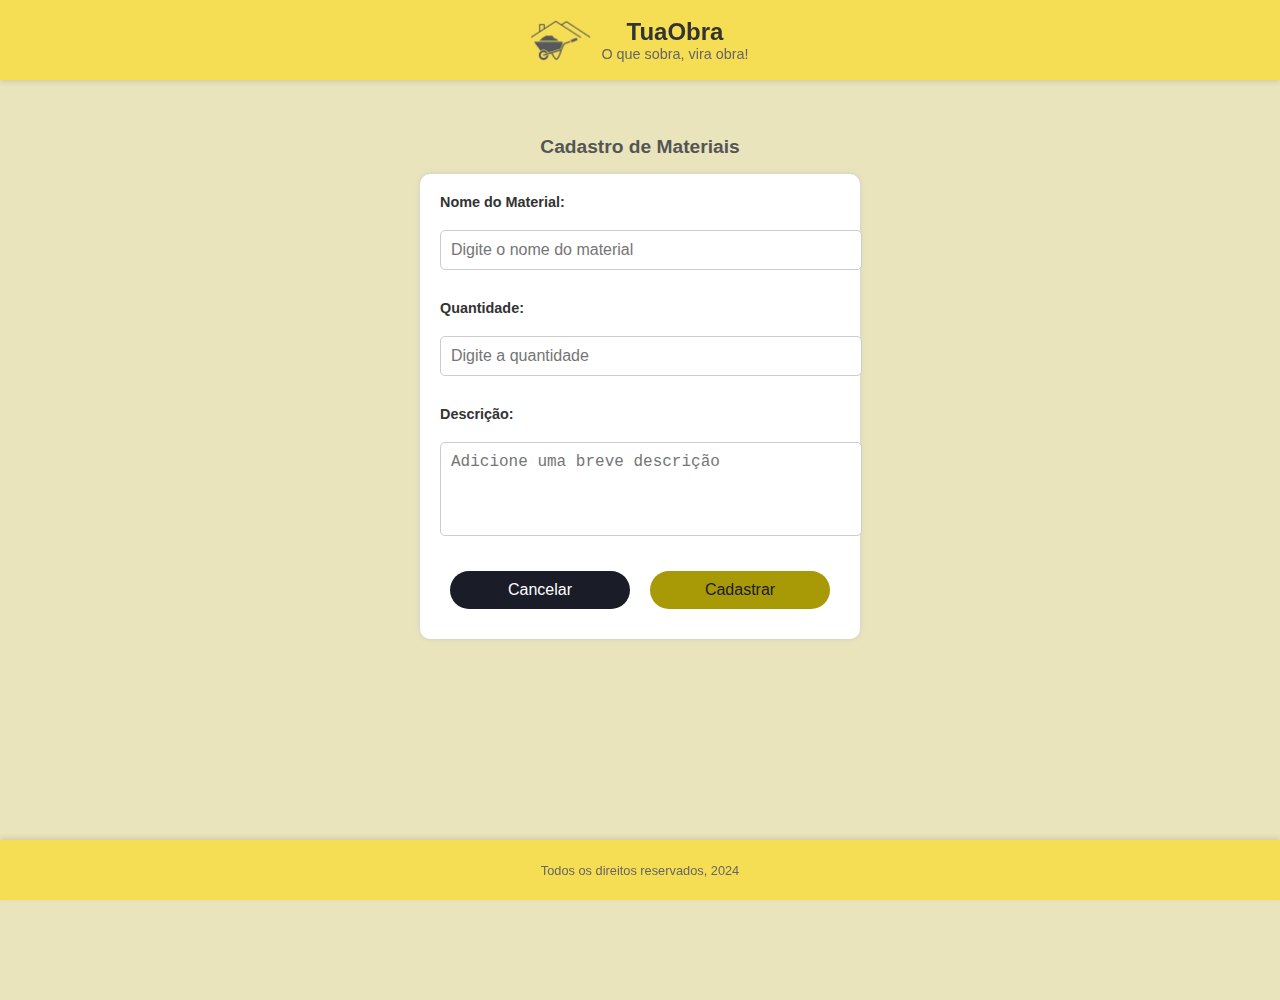
==== cadastroMateriais.html @ 5acc0a6b "Add files via upload" ====
<!DOCTYPE html>
<html lang="pt-BR">
<head>
    <meta charset="UTF-8">
    <meta name="viewport" content="width=device-width, initial-scale=1.0">
    <title>Cadastro de Materiais</title>
    <link rel="stylesheet" href="./css/styles.css">
</head>
<body>
    <header class="header">
        <div class="logo-container">
            <img src="./img/Sem_título-removebg-preview.png" alt="Logo TuaObra" class="logo">
        </div>
        <div class="header-title">
            <h1>TuaObra</h1>
            <p>O que sobra, vira obra!</p>
        </div>
        
    </header>

    <section class="cadastro-section">
        <h2>Cadastro de Materiais</h2>
        <form class="cadastro-form">
            <label for="nome-material">Nome do Material:</label>
            <input type="text" id="nome-material" placeholder="Digite o nome do material" required>

            <label for="quantidade">Quantidade:</label>
            <input type="number" id="quantidade" placeholder="Digite a quantidade" min="1" required>

            <label for="descricao">Descrição:</label>
            <textarea id="descricao" rows="4" placeholder="Adicione uma breve descrição" required></textarea>

            <div class="btn-group">
                <button type="reset" class="btn-cancelar">Cancelar</button>
                <button type="submit" class="btn-enviar">Cadastrar</button>
            </div>
        </form>
    </section>

    <footer class="footer">
        <p>Todos os direitos reservados, 2024</p>
    </footer>
</body>
</html>
---- css/styles.css ----
html, body {
    width: 100%;
    height: 100%;
    margin: 0;
    padding: 0;
    font-family: Arial, sans-serif;
    background-color: #E9E4BB;
    color: #333;
}


.header {
    position: fixed; 
    top: 0;
    left: 0;
    width: 100%;
    height: 80px; 
    background-color: #F5DD54;
    text-align: center;
    display: flex;
    align-items: center;
    justify-content: center;
    box-shadow: 0 2px 5px rgba(0, 0, 0, 0.1); 
    z-index: 1000; 
}

.header .logo {
    width: 60px;
    height: auto;
    margin-right: 10px;
}

.header h1 {
    font-size: 1.5rem;
    margin: 0;
}

.header p {
    font-size: 0.9rem;
    color: #666;
    margin: 0;
}


section {
    margin-top: 100px; 
    padding: 20px;
    text-align: center;
}

.content {
    padding: 20px;
}

h2 {
    font-size: 1.2rem;
    color: #555;
}

p {
    margin: 10px 0;
}

#btnDoar{
    background-color: #1A1C27;
    color: #A89907;
}

#btnReceber{
    margin-top: 5%;
    background-color: #1A1C27;
    color: #A89907;
}
#botao-login{
    margin-top: 7%;
}
button {
    background-color: #333;
    color: #A89907; 
    padding: 10px;
    border: none;
    border-radius: 5px;
    width: 100%;
    font-size: 1rem;
    cursor: pointer;
}

button:hover {
    background-color: #444;
}

form {
    display: flex;
    flex-direction: column;
}

form label {
    font-size: 0.9rem;
    margin-bottom: 5px;
}

form input {
    margin-bottom: 15px;
    padding: 10px;
    font-size: 0.9rem;
    border: 1px solid #ccc;
    border-radius: 5px;
    width: 100%;
}

form button {
    margin-top: 10px;
}

.buttons {
    display: flex;
    justify-content: space-between;
}

.buttons button {
    width: 48%;
}

footer {
    position: fixed; 
    bottom: 0;
    left: 0;
    width: 100%;
    height: 60px; 
    background-color: #F5DD54;
    text-align: center;
    display: flex;
    align-items: center;
    justify-content: center;
    font-size: 0.8rem;
    color: #666;
    box-shadow: 0 -2px 5px rgba(0, 0, 0, 0.1); 
}


footer p {
    margin: 0;
}

.welcome-section,
.materials-section,
.carousel-section {
    text-align: center;
    margin-top: 100px;
    padding: 20px;
}
.materials-list{
    list-style: none;
}

.welcome-section button,
.btn-cancelar,
.btn-enviar {
    background-color: #1A1C27;
    color: #A89907;
    border: none;
    border-radius: 30px;
    padding: 10px;
    margin: 10px;
    font-size: 1.2rem;
    width: 80%;
}

.indicators .circle,
.carousel-indicators .circle {
    display: inline-block;
    width: 10px;
    height: 10px;
    border-radius: 50%;
    background-color: #ccc;
    margin: 5px;
}

.circle.active {
    background-color: #333;
}


.carousel-container {
    display: flex;
    overflow-x: auto;
}


.cadastro-section {
    margin-top: 100px;
    padding: 20px;
    text-align: center;
}

.cadastro-form {
    display: flex;
    flex-direction: column;
    gap: 15px;
    max-width: 400px;
    margin: 0 auto;
    background-color: #fff;
    padding: 20px;
    border-radius: 10px;
    box-shadow: 0px 0px 5px #ccc;
}

.cadastro-form label {
    font-weight: bold;
    text-align: left;
}

.cadastro-form input,
.cadastro-form textarea {
    width: 100%;
    padding: 10px;
    border: 1px solid #ccc;
    border-radius: 5px;
    font-size: 1rem;
}

.cadastro-form textarea {
    resize: none;
}

.btn-group {
    display: flex;
    justify-content: space-between;
    margin-top: 10px;
}

.btn-cancelar,
.btn-enviar {
    width: 48%;
    padding: 10px;
    font-size: 1rem;
    border: none;
    border-radius: 30px;
    cursor: pointer;
}

.btn-cancelar {
    background-color: #1A1C27;
    color: #fff;
}

.btn-enviar {
    background-color: #A89907;
    color: #1A1C27;
}

.carousel-item {
    min-width: 250px;
    margin: 10px;
    background-color: #fff;
    padding: 20px;
    border-radius: 10px;
    box-shadow: 0px 0px 5px #ccc;
}

@media screen and  (max-width:414px){

    html, body {
        width: 100%;
        height: 100%;
        font-family: Arial, sans-serif;
        margin: 0;
        padding: 0;
        background-color: #E9E4BB;
        color: #565A5B;
        font-size: 16px;
        line-height: 1.5;
    }
    
    .header {
        text-align: center;
        background-color: #F5DD54;
        height: 5%;
    }

    .header .logo {
        width: 60px;
        height: auto;
    }
    
    .header h1 {
        margin: 5px 0;
        font-size: 1.5rem;
        color: #565A5B;
    }
    
    .header p {
        font-size: 0.9rem;
        color: #565A5B;
    }
    
    .quem-somos {
        background-color: #e9e4bb;
        text-align: center;
    }
    
    .quem-somos h2 {
        font-size: 2.5em;
        margin-bottom: 20px;
        color: #565A5B;
    }
    
    .quem-somos p {
        font-size: 1.2em;
        max-width: 800px;
        color: #565A5B;
        
    }
    
    
    .inscricao {
        padding: 40px 20px;
        text-align: center;
        background-color: #e9e4bb;
    }
    
    .inscricao h2 {
        font-size: 2.5em;
        margin-bottom: 20px;
    }
    
    .inscricao p {
        font-size: 1.2em;
    }
    
    .btn-inscrever {
        border-radius: 30px;
        margin-bottom: 100%;
        background-color: #1A1C27;
        color: #A89907;
        
    }
    #btnCadastro{
        border-radius: 30px;
        margin-bottom: 100%;
        background-color: #1A1C27;
        color: #A89907;
    }
    .logo{
        width: 40%;
        height: 40%;
    }
    .inscricao p {
        font-size: 1.2em;
    }
    
    .btn-inscrever {
        border-radius: 30px;
        margin-bottom: 100%;
        background-color: #1A1C27;
        color: #A89907;
    }
    .logo{
        width: 40%;
        height: 40%;
    }
    .bemVindo{
        position: absolute;
        top: 85%;
        left: 5%;
        font-size: 25px;
    }
    .bemVindo p{
        position: absolute;
        top: 120%;
        left: 100%;
    }

    .footer{
        font-size: 10px;
        position: absolute;
        left: 5%;
        top: 200%;
    }
    #btnDoar{
        position: absolute;
        border-radius: 30px;
        margin-bottom: 100%;
        background-color: #1A1C27;
        color: #A89907;
        top: 95%;
        left: 25%;
        width: 50%;

    }

    #btnReceber{
        position: absolute;
        border-radius: 30px;
        margin-bottom: 100%;
        background-color: #1A1C27;
        color: #A89907;
        top: 165%;
        left: 25%;
        width: 50%;
    }

    #h1BemVindo{
        position: absolute;
        top: 70%;
        left: 30%;
    }

    #LogoBV{
        position: absolute;
        top: 130%;
        left: 25%;

    }

    #LogoBV p{
        position: absolute;
        top: 125%;
        left: 5%;
        font-size: large;
        font-family: Arial, sans-serif;
        color: #565A5B;

    }

    

}
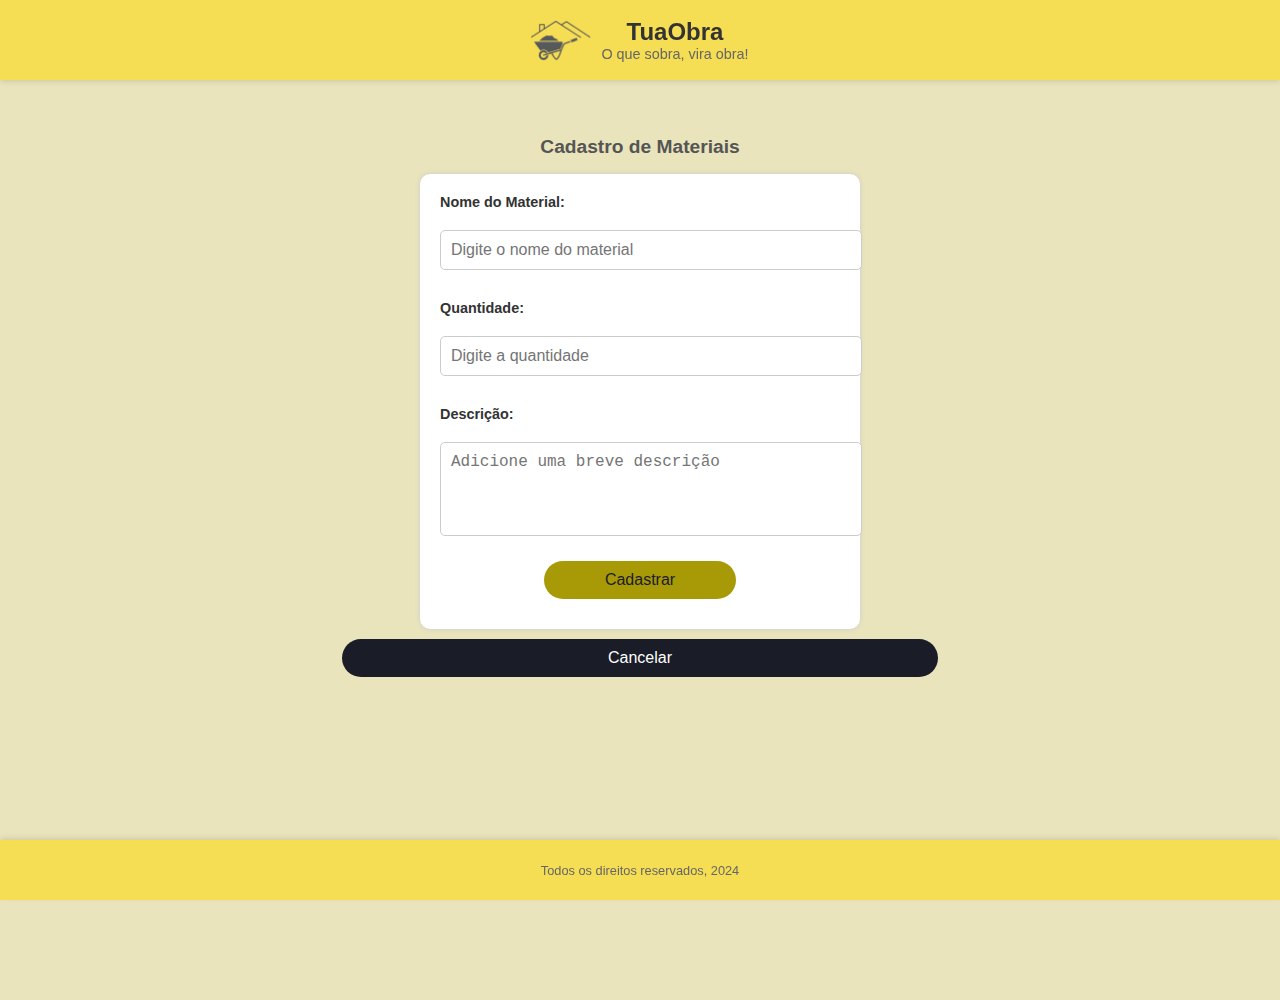
==== commit b23706af: "Add files via upload" ====
--- a/cadastroMateriais.html
+++ b/cadastroMateriais.html
@@ -29,12 +29,15 @@
 
             <label for="descricao">Descrição:</label>
             <textarea id="descricao" rows="4" placeholder="Adicione uma breve descrição" required></textarea>
+            <a href="./bemVindo.html">
+                <button type="submit" class="btn-enviar">Cadastrar</button>
+                </a>
+        </form>
+       
+            <a href="./bemVindo.html">
+            <button type="reset" class="btn-cancelar">Cancelar</button>
+            </a>
 
-            <div class="btn-group">
-                <button type="reset" class="btn-cancelar">Cancelar</button>
-                <button type="submit" class="btn-enviar">Cadastrar</button>
-            </div>
-        </form>
     </section>
 
     <footer class="footer">
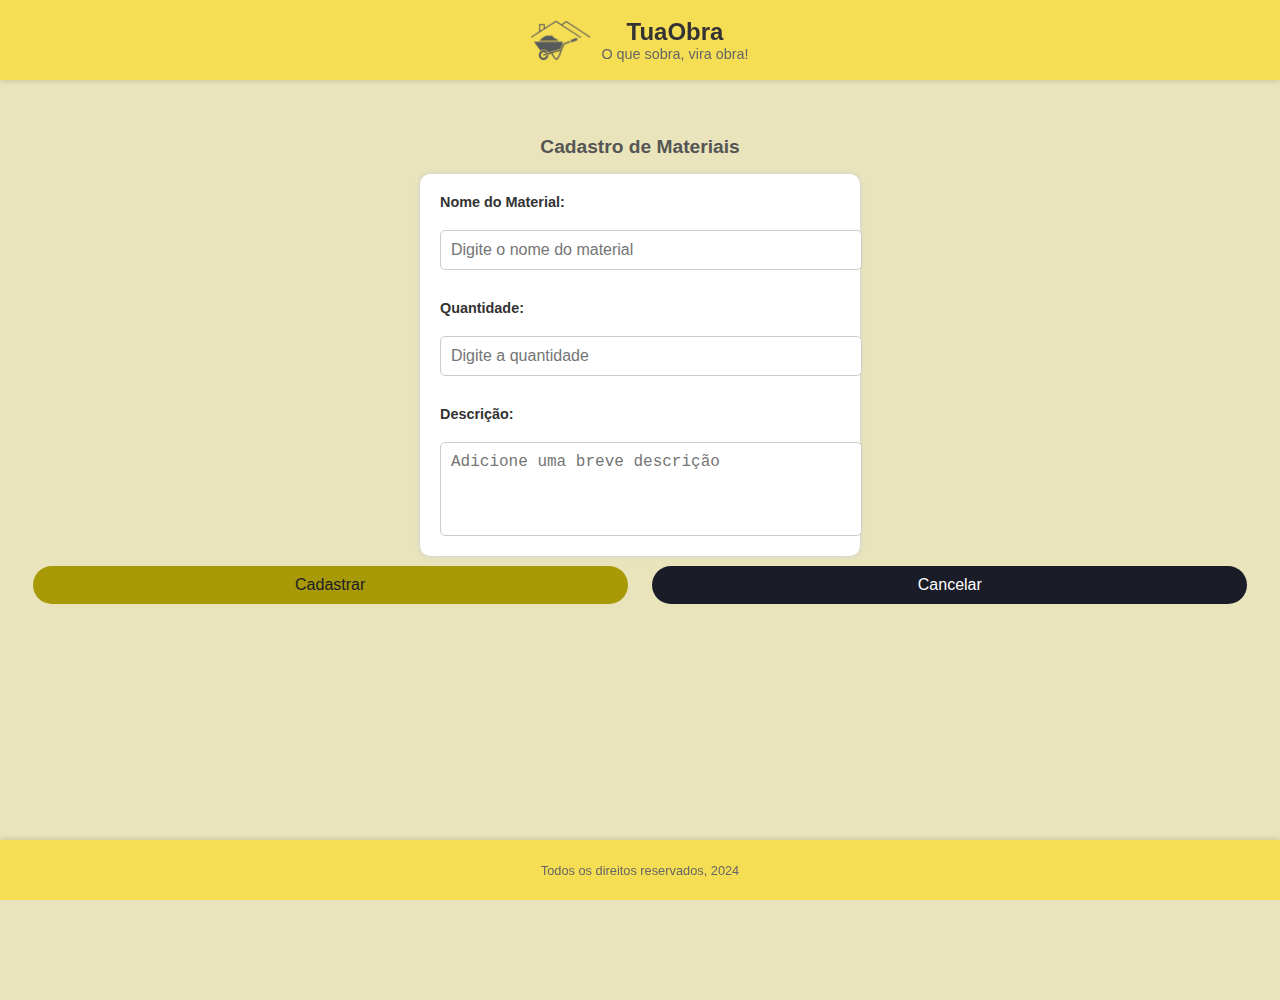
==== commit 47446ee4: "Add files via upload" ====
--- a/cadastroMateriais.html
+++ b/cadastroMateriais.html
@@ -15,7 +15,6 @@
             <h1>TuaObra</h1>
             <p>O que sobra, vira obra!</p>
         </div>
-        
     </header>
 
     <section class="cadastro-section">
@@ -29,15 +28,12 @@
 
             <label for="descricao">Descrição:</label>
             <textarea id="descricao" rows="4" placeholder="Adicione uma breve descrição" required></textarea>
-            <a href="./bemVindo.html">
-                <button type="submit" class="btn-enviar">Cadastrar</button>
-                </a>
         </form>
-       
-            <a href="./bemVindo.html">
+                  
+        <button type="submit" class="btn-enviar" onclick="alert('Material cadastrado com sucesso!')">Cadastrar</button>
+        <a href="./bemVindo.html">
             <button type="reset" class="btn-cancelar">Cancelar</button>
-            </a>
-
+        </a>
     </section>
 
     <footer class="footer">
